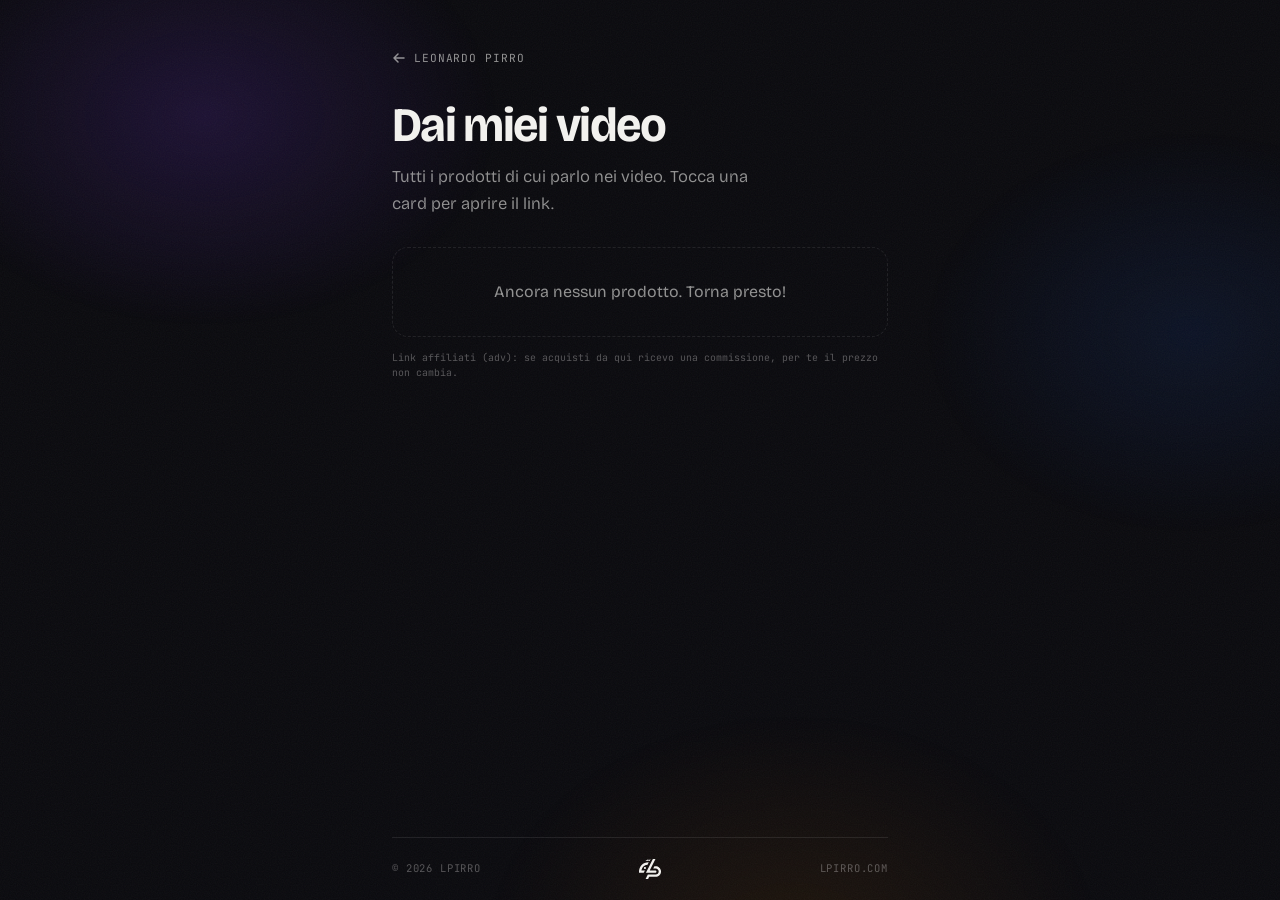
==== video/index.html @ 4da13395 "Add 'Dai miei video' affiliate section and switch copy to Italian - New product cards on the home (l" ====
<!doctype html>
<html lang="it">
<head>
  <meta charset="utf-8">
  <meta name="viewport" content="width=device-width, initial-scale=1, viewport-fit=cover">

  <!-- Google Analytics (GA4) -->
  <script async src="https://www.googletagmanager.com/gtag/js?id=G-3M2TTQP90J"></script>
  <script>
    window.dataLayer = window.dataLayer || [];
    function gtag(){dataLayer.push(arguments);}
    gtag("js", new Date());
    gtag("config", "G-3M2TTQP90J");
  </script>

  <title>Dai miei video - Leonardo Pirro</title>
  <meta name="description" content="Tutti i prodotti di cui parlo nei miei video, con il link per acquistarli. Cerca per nome, brand o argomento.">
  <meta name="color-scheme" content="dark">
  <meta name="theme-color" content="#0a0a0e">
  <link rel="canonical" href="https://lpirro.com/video/">

  <meta property="og:type" content="website">
  <meta property="og:url" content="https://lpirro.com/video/">
  <meta property="og:title" content="Dai miei video - Leonardo Pirro">
  <meta property="og:description" content="Tutti i prodotti di cui parlo nei miei video, con il link per acquistarli.">
  <meta property="og:image" content="https://lpirro.com/assets/og.jpg">
  <meta name="twitter:card" content="summary_large_image">

  <link rel="icon" href="/assets/favicon.svg" type="image/svg+xml">
  <link rel="icon" type="image/png" sizes="48x48" href="/assets/favicon.png">
  <link rel="apple-touch-icon" href="/assets/apple-touch-icon.png">

  <link rel="preconnect" href="https://fonts.googleapis.com">
  <link rel="preconnect" href="https://fonts.gstatic.com" crossorigin>
  <link href="https://fonts.googleapis.com/css2?family=Bricolage+Grotesque:opsz,wght@12..96,200..800&family=JetBrains+Mono:wght@400;500&display=swap" rel="stylesheet">

  <link rel="stylesheet" href="/assets/site.css">
</head>
<body>
  <div class="glows" aria-hidden="true">
    <span class="glow glow-violet"></span>
    <span class="glow glow-blue"></span>
    <span class="glow glow-amber"></span>
  </div>
  <div class="page library">
    <main>
      <a class="back" href="/">
        <svg aria-hidden="true" width="14" height="14" viewBox="0 0 14 14" fill="none"><path d="M12 7H2m4-4L2 7l4 4" stroke="currentColor" stroke-width="1.5" stroke-linecap="round" stroke-linejoin="round"/></svg>
        Leonardo Pirro
      </a>

      <h1>Dai miei video</h1>
      <p class="bio">Tutti i prodotti di cui parlo nei video. Tocca una card per aprire il link.</p>

      <label class="search">
        <svg viewBox="0 0 24 24" fill="none" aria-hidden="true"><circle cx="11" cy="11" r="7" stroke="currentColor" stroke-width="2"/><path d="m20 20-3.8-3.8" stroke="currentColor" stroke-width="2" stroke-linecap="round"/></svg>
        <input id="q" type="search" placeholder="Cerca prodotto o brand" aria-label="Cerca tra i video" autocomplete="off" enterkeyhint="search">
      </label>

      <section class="picks" aria-label="Prodotti dai video">
        <p class="count" id="count" aria-live="polite"></p>
        <ul id="picks-list"></ul>
        <p class="empty" id="empty" hidden></p>
        <p class="disclosure">Link affiliati (adv): se acquisti da qui ricevo una commissione, per te il prezzo non cambia.</p>
      </section>
    </main>

    <footer>
      <span>&copy; <span id="y">2026</span> LPirro</span>
      <span class="footer-mark" aria-hidden="true">
        <svg viewBox="0 0 1084 984" fill="currentColor" xmlns="http://www.w3.org/2000/svg">
          <path d="M571.72 0L418.34 99.63H521.45L571.72 0Z"/>
          <path d="M471.71 0L318.33 99.63H421.44L471.71 0Z"/>
          <path d="M821.82 355.11H757.39L699.72 469H821.82C903.44 469 969.82 535.41 969.82 617C969.82 698.59 903.41 765 821.82 765H432.7L416.92 796.3C384.27 861.12 338.28 952.09 322.16 984H449.76C465.56 952.74 485.02 914.22 502.81 878.95H821.81C966.23 878.95 1083.71 761.47 1083.71 617.05C1083.71 472.63 966.24 355.11 821.82 355.11Z"/>
          <path d="M857.76 618.59C857.76 603.489 851.761 589.006 841.083 578.327C830.404 567.649 815.921 561.65 800.82 561.65H526.39L810.34 0H683L342.15 675.53H802.59C817.384 675.075 831.419 668.875 841.719 658.245C852.018 647.615 857.772 633.391 857.76 618.59Z"/>
          <path d="M290.64 561.08H121C122.74 551.31 125 540.65 127.87 529.37C144.41 464.84 173.51 411.32 214.35 370.29C265.09 319.29 334.15 288.61 420.18 278.6L480 160C403.79 160.54 334.73 172.84 274.66 196.61C219.75 218.34 171.66 249.83 131.76 290.23C-0.76004 424.39 -2.43357e-05 611.38 -2.43357e-05 619.28L0.679976 676.09H232.61L290.64 561.08Z"/>
          <path d="M292.65 493.53C319.988 493.53 342.15 471.368 342.15 444.03C342.15 416.692 319.988 394.53 292.65 394.53C265.312 394.53 243.15 416.692 243.15 444.03C243.15 471.368 265.312 493.53 292.65 493.53Z"/>
        </svg>
      </span>
      <span>lpirro.com</span>
    </footer>
  </div>

  <script src="/assets/picks.js"></script>
  <script>
    document.getElementById("y").textContent = new Date().getFullYear();

    (function () {
      var input = document.getElementById("q");
      var list = document.getElementById("picks-list");
      var count = document.getElementById("count");
      var empty = document.getElementById("empty");

      // lowercase, no accents, so "caffe" finds "Caffè"
      function fold(text) {
        return text.toLowerCase().normalize("NFD").replace(/[\u0300-\u036f]/g, "");
      }

      if (!PICKS.length) {
        input.closest(".search").hidden = true;
        empty.textContent = "Ancora nessun prodotto. Torna presto!";
        empty.hidden = false;
        return;
      }

      var rows = PICKS.map(function (pick) {
        var item = renderPick(pick);
        list.appendChild(item);
        return {
          item: item,
          text: fold([pick.product, pick.brand, PLATFORMS[pick.platform].label, pick.keywords || ""].join(" "))
        };
      });

      var searchTimer;
      function filter() {
        var words = fold(input.value).split(/\s+/).filter(Boolean);
        var shown = 0;
        rows.forEach(function (row) {
          var match = words.every(function (word) { return row.text.indexOf(word) !== -1; });
          row.item.hidden = !match;
          if (match) shown++;
        });
        count.textContent = shown + (shown === 1 ? " prodotto" : " prodotti");
        empty.hidden = shown > 0;
        empty.textContent = "Nessun risultato per \u201c" + input.value.trim() + "\u201d. Prova con il nome del brand.";

        clearTimeout(searchTimer);
        if (words.length) searchTimer = setTimeout(function () {
          if (typeof gtag === "function") gtag("event", "search", { search_term: input.value.trim(), results: shown });
        }, 1200);
      }

      input.addEventListener("input", filter);
      filter();
      focusPick(decodeURIComponent(location.hash.slice(1)));
    })();
  </script>
</body>
</html>
---- assets/site.css ----
:root {
  --bg: #0a0a0e;
  --ink: #f2f1ee;
  --dim: rgba(242, 241, 238, 0.58);
  --faint: rgba(242, 241, 238, 0.32);
  --hairline: rgba(255, 255, 255, 0.09);
  --card: rgba(255, 255, 255, 0.025);
  --violet: #a78bfa;
  --blue: #60a5fa;
  --amber: #fbbf24;
  --font-display: "Bricolage Grotesque", "Helvetica Neue", Helvetica, sans-serif;
  --font-mono: "JetBrains Mono", ui-monospace, "SF Mono", monospace;
}

* { margin: 0; padding: 0; box-sizing: border-box; }

html { -webkit-text-size-adjust: 100%; }

body {
  background: var(--bg);
  color: var(--ink);
  font-family: var(--font-display);
  font-optical-sizing: auto;
  line-height: 1.5;
  -webkit-font-smoothing: antialiased;
  -webkit-tap-highlight-color: transparent;
  min-height: 100dvh;
}

/* ambient studio glow — echoes the portrait's room lighting, drifting slowly */
.glows {
  position: fixed;
  inset: 0;
  z-index: -2;
  overflow: hidden;
  pointer-events: none;
}

.glow {
  position: absolute;
  border-radius: 50%;
  will-change: transform;
}

.glow-violet {
  width: 64vmax;
  height: 46vmax;
  left: -16vmax;
  top: -14vmax;
  background: radial-gradient(closest-side, rgba(124, 58, 237, 0.17), transparent 72%);
  animation: drift-a 28s ease-in-out infinite;
}

.glow-blue {
  width: 58vmax;
  height: 44vmax;
  right: -22vmax;
  top: 4vmax;
  background: radial-gradient(closest-side, rgba(37, 99, 235, 0.11), transparent 72%);
  animation: drift-b 38s ease-in-out infinite;
}

.glow-amber {
  width: 68vmax;
  height: 52vmax;
  left: 28vmax;
  bottom: -30vmax;
  background: radial-gradient(closest-side, rgba(217, 119, 6, 0.10), transparent 72%);
  animation: drift-c 46s ease-in-out infinite;
}

@keyframes drift-a {
  0%, 100% { transform: translate3d(0, 0, 0) scale(1); opacity: 1; }
  33%      { transform: translate3d(5vmax, 3vmax, 0) scale(1.1); opacity: 0.85; }
  66%      { transform: translate3d(-3vmax, 6vmax, 0) scale(0.95); opacity: 1; }
}

@keyframes drift-b {
  0%, 100% { transform: translate3d(0, 0, 0) scale(1); opacity: 0.9; }
  40%      { transform: translate3d(-6vmax, 5vmax, 0) scale(1.12); opacity: 1; }
  70%      { transform: translate3d(2vmax, -4vmax, 0) scale(0.97); opacity: 0.8; }
}

@keyframes drift-c {
  0%, 100% { transform: translate3d(0, 0, 0) scale(1); opacity: 0.95; }
  45%      { transform: translate3d(-7vmax, -4vmax, 0) scale(1.08); opacity: 1; }
  75%      { transform: translate3d(4vmax, 2vmax, 0) scale(1.02); opacity: 0.85; }
}

/* film grain */
body::after {
  content: "";
  position: fixed;
  inset: 0;
  z-index: -1;
  pointer-events: none;
  opacity: 0.05;
  background-image: url("data:image/svg+xml,%3Csvg xmlns='http://www.w3.org/2000/svg' width='180' height='180'%3E%3Cfilter id='n'%3E%3CfeTurbulence type='fractalNoise' baseFrequency='0.85' numOctaves='2' stitchTiles='stitch'/%3E%3C/filter%3E%3Crect width='100%25' height='100%25' filter='url(%23n)'/%3E%3C/svg%3E");
}

::selection { background: rgba(139, 92, 246, 0.45); color: var(--ink); }

.page {
  min-height: 100dvh;
  display: flex;
  flex-direction: column;
  max-width: 30rem;
  margin: 0 auto;
  padding: clamp(2.5rem, 8vh, 4rem) 1.5rem 0;
}

main { flex: 1; }

/* ---------- identity ---------- */

.avatar {
  position: relative;
  width: clamp(104px, 12vw, 136px);
  margin-bottom: 1.75rem;
}

/* multicolor aura that pulses behind the portrait, like speech */
.avatar::before {
  content: "";
  position: absolute;
  inset: -42%;
  z-index: -1;
  border-radius: 50%;
  background:
    radial-gradient(closest-side at 30% 35%, rgba(139, 92, 246, 0.60), transparent 70%),
    radial-gradient(closest-side at 72% 62%, rgba(59, 130, 246, 0.46), transparent 70%),
    radial-gradient(closest-side at 58% 22%, rgba(245, 158, 11, 0.36), transparent 72%),
    radial-gradient(closest-side at 38% 75%, rgba(236, 72, 153, 0.32), transparent 72%);
  filter: blur(16px);
  animation: talk 7.5s ease-in-out infinite;
  will-change: transform, opacity;
}

/* irregular cadence — syllables, emphasis, a pause — not a metronome */
@keyframes talk {
  0%   { transform: scale(1);    opacity: 0.74; }
  11%  { transform: scale(1.08); opacity: 0.9; }
  21%  { transform: scale(1);    opacity: 0.77; }
  33%  { transform: scale(1.13); opacity: 0.97; }
  44%  { transform: scale(1.04); opacity: 0.82; }
  57%  { transform: scale(1.17); opacity: 1; }
  71%  { transform: scale(1.01); opacity: 0.76; }
  83%  { transform: scale(1.08); opacity: 0.9; }
  100% { transform: scale(1);    opacity: 0.74; }
}

/* soft wave radiating outward, like sound */
.avatar::after {
  content: "";
  position: absolute;
  inset: -34%;
  z-index: -1;
  border-radius: 50%;
  background: radial-gradient(closest-side,
    transparent 55%,
    rgba(139, 92, 246, 0.32) 72%,
    rgba(59, 130, 246, 0.20) 83%,
    transparent 97%);
  filter: blur(10px);
  opacity: 0;
  animation: ripple 5.6s ease-out infinite;
  will-change: transform, opacity;
}

@keyframes ripple {
  0%   { transform: scale(0.92); opacity: 0; }
  10%  { opacity: 0.58; }
  42%  { transform: scale(1.2); opacity: 0; }
  48%  { transform: scale(0.94); opacity: 0; }
  57%  { opacity: 0.45; }
  88%  { transform: scale(1.24); opacity: 0; }
  100% { transform: scale(0.92); opacity: 0; }
}

@property --ang {
  syntax: "<angle>";
  initial-value: 0deg;
  inherits: false;
}

.avatar-ring {
  padding: 3px;
  border-radius: 50%;
  background: conic-gradient(from var(--ang),
    #8b5cf6, #3b82f6, #22d3ee, #f59e0b, #ec4899, #8b5cf6);
  box-shadow:
    0 0 70px -12px rgba(139, 92, 246, 0.45),
    0 0 120px -18px rgba(245, 158, 11, 0.28);
  animation: spin 9s linear infinite;
}

@keyframes spin { to { --ang: 360deg; } }

.avatar-core {
  padding: 4px;
  background: var(--bg);
  border-radius: 50%;
}

.avatar-clip {
  border-radius: 50%;
  overflow: hidden;
}

.avatar img {
  display: block;
  width: 100%;
  height: auto;
  transform: scale(1.14);
  transform-origin: 46% 36%;
}

.eyebrow {
  display: flex;
  align-items: center;
  gap: 0.65rem;
  font-family: var(--font-mono);
  font-size: 0.7rem;
  font-weight: 500;
  letter-spacing: 0.2em;
  text-transform: uppercase;
  color: var(--dim);
  margin-bottom: 0.9rem;
}

.eyebrow::before {
  content: "";
  width: 1.4rem;
  height: 1px;
  background: var(--violet);
}

h1 {
  font-size: clamp(2.7rem, 9vw, 4.1rem);
  font-weight: 700;
  font-stretch: 95%;
  line-height: 0.98;
  letter-spacing: -0.035em;
  margin-bottom: 1.15rem;
}

.bio {
  font-size: 1.04rem;
  font-weight: 350;
  color: var(--dim);
  line-height: 1.65;
  max-width: 34ch;
  margin-bottom: 3rem;
}

.bio-lead { display: block; color: var(--ink); margin-bottom: 0.35rem; }

/* ---------- links ---------- */

.channels-label {
  display: flex;
  align-items: center;
  gap: 1rem;
  font-family: var(--font-mono);
  font-size: 0.68rem;
  font-weight: 500;
  letter-spacing: 0.22em;
  text-transform: uppercase;
  color: var(--faint);
  margin-bottom: 1.1rem;
}

.channels-label::after {
  content: "";
  flex: 1;
  height: 1px;
  background: var(--hairline);
}

.links ul {
  list-style: none;
  display: flex;
  flex-direction: column;
  gap: 0.7rem;
}

.card {
  display: flex;
  align-items: center;
  gap: 0.9rem;
  padding: 0.85rem 1rem;
  border: 1px solid var(--hairline);
  border-radius: 1rem;
  background: var(--card);
  text-decoration: none;
  color: var(--ink);
  transition: border-color 0.25s ease, transform 0.25s cubic-bezier(0.4, 0, 0.2, 1), box-shadow 0.25s ease, background-color 0.25s ease;
}

.tile {
  flex: none;
  width: 42px;
  height: 42px;
  border-radius: 0.75rem;
  display: grid;
  place-items: center;
  border: 1px solid var(--hairline);
  background: rgba(255, 255, 255, 0.03);
  color: #cfcdc8;
  transition: color 0.25s ease, border-color 0.25s ease, background-color 0.25s ease;
}

.tile svg { width: 19px; height: 19px; }

.meta { display: flex; flex-direction: column; gap: 0.1rem; min-width: 0; }

.platform {
  font-size: 1.06rem;
  font-weight: 600;
  letter-spacing: -0.01em;
  line-height: 1.2;
}

.handle {
  font-family: var(--font-mono);
  font-size: 0.7rem;
  color: var(--faint);
  letter-spacing: 0.02em;
  white-space: nowrap;
  overflow: hidden;
  text-overflow: ellipsis;
}

.arrow {
  margin-left: auto;
  flex: none;
  color: var(--faint);
  transition: color 0.25s ease, transform 0.25s cubic-bezier(0.4, 0, 0.2, 1);
}

.card:hover,
.card:focus-visible {
  border-color: color-mix(in srgb, var(--acc) 50%, transparent);
  background: color-mix(in srgb, var(--acc) 4%, var(--card));
  transform: translateY(-2px);
  box-shadow: 0 14px 38px -14px color-mix(in srgb, var(--acc) 38%, transparent);
}

.card:hover .tile,
.card:focus-visible .tile {
  color: var(--acc);
  border-color: color-mix(in srgb, var(--acc) 45%, transparent);
  background: color-mix(in srgb, var(--acc) 10%, transparent);
}

.card:hover .arrow,
.card:focus-visible .arrow {
  color: var(--acc);
  transform: translate(2px, -2px);
}

.card:focus-visible {
  outline: 2px solid color-mix(in srgb, var(--acc) 70%, transparent);
  outline-offset: 2px;
}

/* ---------- picks: products from the videos ---------- */

.picks { margin-bottom: 2.4rem; }
.picks[hidden] { display: none; }

.picks ul {
  list-style: none;
  display: flex;
  flex-direction: column;
  gap: 0.7rem;
}

/* the whole row opens the affiliate link; "watch" stays clickable above it */
.pick {
  position: relative;
  padding: 0.7rem 1rem 0.7rem 0.7rem;
  scroll-margin-top: 1.5rem;
}

.pick[hidden] { display: none; }

.pick-link { color: inherit; text-decoration: none; }
.pick-link::after { content: ""; position: absolute; inset: 0; border-radius: inherit; }
.pick-link:focus-visible { outline: none; }

.pick:focus-within {
  outline: 2px solid color-mix(in srgb, var(--acc) 70%, transparent);
  outline-offset: 2px;
}

.cover {
  position: relative;
  flex: none;
  width: 60px;
  height: 60px;
  border-radius: 0.75rem;
  overflow: hidden;
  display: grid;
  place-items: center;
  border: 1px solid var(--hairline);
  background:
    radial-gradient(circle at 25% 20%, color-mix(in srgb, var(--acc) 38%, transparent), transparent 70%),
    rgba(255, 255, 255, 0.03);
  color: rgba(242, 241, 238, 0.7);
}

.cover img { width: 100%; height: 100%; object-fit: cover; display: block; }
.cover svg { width: 18px; height: 18px; }

.pick .platform {
  white-space: nowrap;
  overflow: hidden;
  text-overflow: ellipsis;
}

.pick-sub { display: flex; align-items: center; gap: 0.5rem; min-width: 0; }

.new {
  flex: none;
  font-family: var(--font-mono);
  font-size: 0.58rem;
  font-weight: 500;
  letter-spacing: 0.14em;
  text-transform: uppercase;
  color: var(--amber);
  border: 1px solid color-mix(in srgb, var(--amber) 40%, transparent);
  border-radius: 99px;
  padding: 0.05rem 0.4rem;
}

.watch {
  position: relative;
  z-index: 1;
  align-self: flex-start;
  margin-top: 0.2rem;
  font-family: var(--font-mono);
  font-size: 0.66rem;
  letter-spacing: 0.04em;
  color: var(--dim);
  text-decoration: none;
  border-bottom: 1px solid var(--hairline);
}

.watch:hover, .watch:focus-visible { color: var(--ink); border-color: var(--dim); }

.pick.is-target {
  border-color: color-mix(in srgb, var(--acc) 60%, transparent);
  box-shadow: 0 14px 38px -14px color-mix(in srgb, var(--acc) 45%, transparent);
}

.picks-more {
  display: flex;
  align-items: center;
  justify-content: center;
  gap: 0.6rem;
  margin-top: 0.7rem;
  padding: 0.75rem;
  border: 1px dashed rgba(255, 255, 255, 0.16);
  border-radius: 1rem;
  color: var(--dim);
  font-family: var(--font-mono);
  font-size: 0.68rem;
  letter-spacing: 0.12em;
  text-transform: uppercase;
  text-decoration: none;
  transition: color 0.25s ease, border-color 0.25s ease;
}

.picks-more[hidden] { display: none; }
.picks-more svg { width: 13px; height: 13px; flex: none; }
.picks-more:hover, .picks-more:focus-visible { color: var(--ink); border-color: var(--dim); }

.disclosure {
  margin-top: 0.8rem;
  font-family: var(--font-mono);
  font-size: 0.62rem;
  line-height: 1.6;
  color: var(--faint);
}

/* ---------- all videos page ---------- */

.library main { display: block; min-height: 0; }

.back {
  display: inline-flex;
  align-items: center;
  gap: 0.5rem;
  margin-bottom: 2.2rem;
  font-family: var(--font-mono);
  font-size: 0.7rem;
  letter-spacing: 0.08em;
  text-transform: uppercase;
  color: var(--dim);
  text-decoration: none;
}

.back:hover, .back:focus-visible { color: var(--ink); }

.library h1 { font-size: clamp(2.2rem, 7vw, 3rem); margin-bottom: 0.9rem; }
.library .bio { margin-bottom: 1.8rem; }

.search {
  display: flex;
  align-items: center;
  gap: 0.7rem;
  padding: 0 1rem;
  margin-bottom: 0.9rem;
  border: 1px solid var(--hairline);
  border-radius: 1rem;
  background: var(--card);
  color: var(--faint);
  transition: border-color 0.25s ease;
}

.search[hidden] { display: none; }
.search:focus-within { border-color: color-mix(in srgb, var(--violet) 55%, transparent); color: var(--dim); }
.search svg { width: 16px; height: 16px; flex: none; }

.search input {
  flex: 1;
  min-width: 0;
  padding: 0.85rem 0;
  border: 0;
  outline: 0;
  background: none;
  color: var(--ink);
  font: inherit;
  font-size: 1rem;
}

.search input::placeholder { color: var(--faint); }

.count {
  margin-bottom: 0.9rem;
  font-family: var(--font-mono);
  font-size: 0.66rem;
  letter-spacing: 0.12em;
  text-transform: uppercase;
  color: var(--faint);
}

.empty {
  padding: 2rem 1rem;
  border: 1px dashed var(--hairline);
  border-radius: 1rem;
  text-align: center;
  color: var(--dim);
}

.empty[hidden] { display: none; }

/* ---------- footer ---------- */

footer {
  display: flex;
  justify-content: space-between;
  align-items: center;
  gap: 1rem;
  border-top: 1px solid var(--hairline);
  margin-top: 3.5rem;
  padding: 1.3rem 0 max(1.3rem, env(safe-area-inset-bottom));
  font-family: var(--font-mono);
  font-size: 0.66rem;
  letter-spacing: 0.08em;
  text-transform: uppercase;
  color: var(--faint);
}

.footer-mark svg {
  display: block;
  height: 20px;
  width: auto;
  color: var(--ink);
}

/* ---------- entrance ---------- */

.a {
  animation: rise 0.85s cubic-bezier(0.16, 1, 0.3, 1) both;
  animation-delay: calc((var(--i) + var(--shift, 0)) * 75ms);
}

@keyframes rise {
  from { opacity: 0; transform: translateY(18px); }
  to { opacity: 1; transform: none; }
}

@media (prefers-reduced-motion: reduce) {
  .a, .avatar-ring, .glow, .avatar::before, .avatar::after { animation: none; }
  .card, .arrow, .tile, .picks-more, .search { transition: none; }
}

/* ---------- desktop: split studio layout ---------- */

@media (min-width: 920px) {
  .page {
    max-width: 1080px;
    padding: 3rem clamp(2rem, 5vw, 3.5rem) 0;
  }

  main {
    display: grid;
    grid-template-columns: 1.05fr 1fr;
    gap: clamp(3rem, 7vw, 6rem);
    align-items: center;
    min-height: 0;
  }

  .identity { padding-bottom: 1rem; }

  .bio { margin-bottom: 0; }

  .side { align-self: center; }

  .card { padding: 1rem 1.15rem; }

  footer { margin-top: 2rem; }
}

@media (min-width: 920px) {
  .library { max-width: 38rem; }
}

@media (min-width: 920px) and (min-height: 640px) {
  main { min-height: calc(100dvh - 11rem); }
}
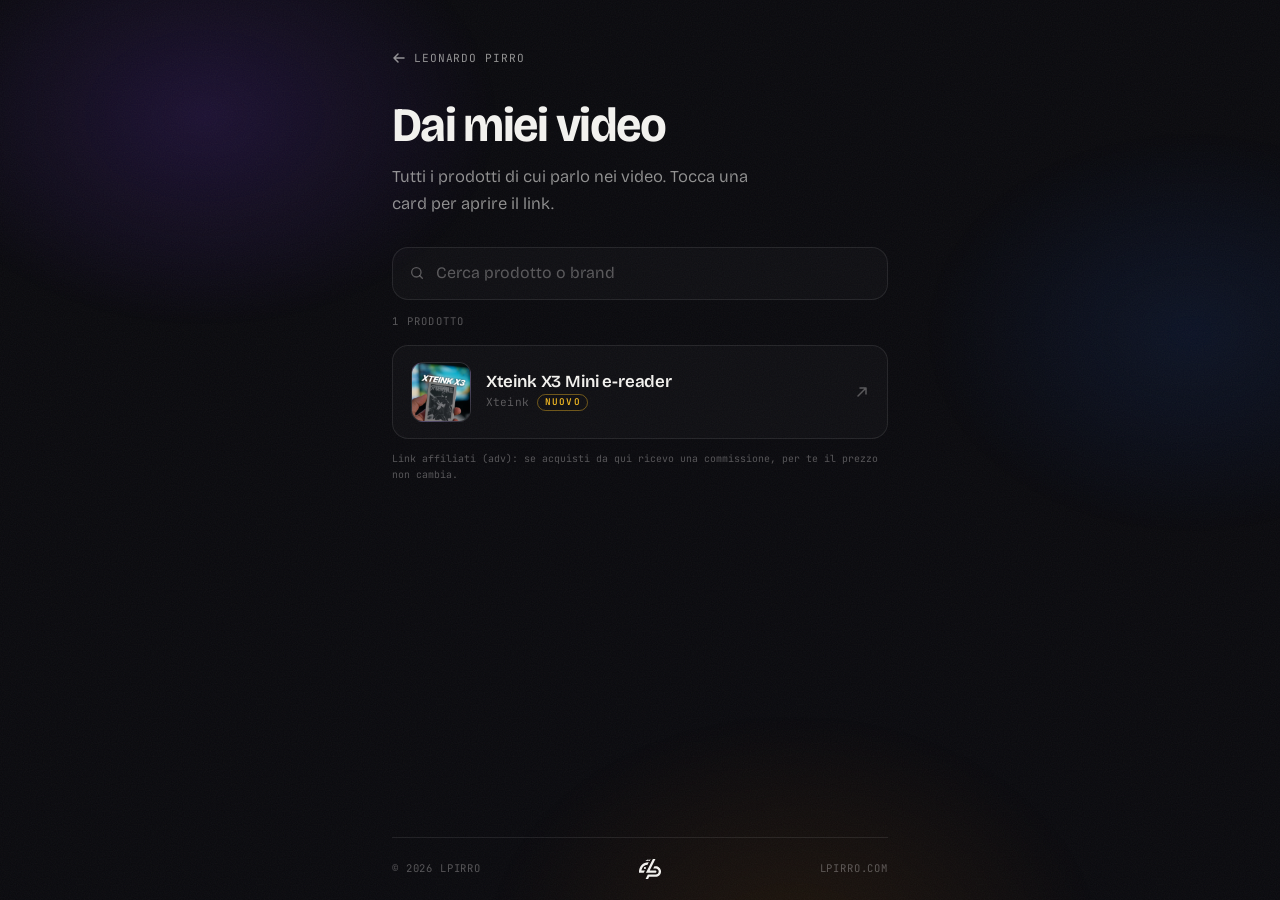
==== commit 1e7430c0: "Add first product: Xteink X3 Mini e-reader - Video link and platform are now optional on a product c" ====
--- a/video/index.html
+++ b/video/index.html
@@ -108,7 +108,7 @@
         list.appendChild(item);
         return {
           item: item,
-          text: fold([pick.product, pick.brand, PLATFORMS[pick.platform].label, pick.keywords || ""].join(" "))
+          text: fold([pick.product, pick.brand, (PLATFORMS[pick.platform] || {}).label || "", pick.keywords || ""].join(" "))
         };
       });
 
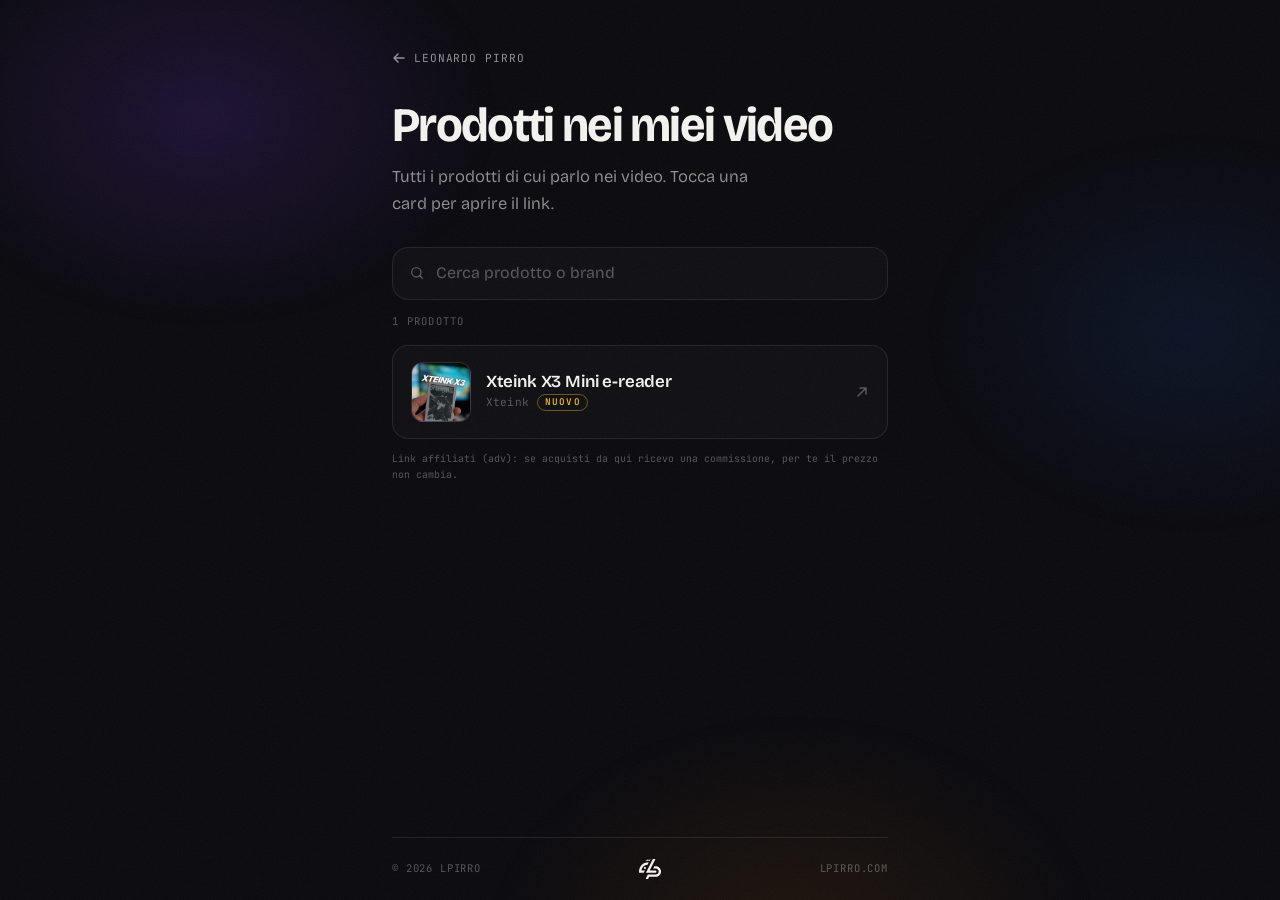
==== commit 74f4b8d9: "Redesign home: icon links, latest YouTube videos, reactive orb - Bio copy: "Tech Content Creator" / " ====
--- a/video/index.html
+++ b/video/index.html
@@ -13,7 +13,7 @@
     gtag("config", "G-3M2TTQP90J");
   </script>
 
-  <title>Dai miei video - Leonardo Pirro</title>
+  <title>Prodotti nei miei video - Leonardo Pirro</title>
   <meta name="description" content="Tutti i prodotti di cui parlo nei miei video, con il link per acquistarli. Cerca per nome, brand o argomento.">
   <meta name="color-scheme" content="dark">
   <meta name="theme-color" content="#0a0a0e">
@@ -21,7 +21,7 @@
 
   <meta property="og:type" content="website">
   <meta property="og:url" content="https://lpirro.com/video/">
-  <meta property="og:title" content="Dai miei video - Leonardo Pirro">
+  <meta property="og:title" content="Prodotti nei miei video - Leonardo Pirro">
   <meta property="og:description" content="Tutti i prodotti di cui parlo nei miei video, con il link per acquistarli.">
   <meta property="og:image" content="https://lpirro.com/assets/og.jpg">
   <meta name="twitter:card" content="summary_large_image">
@@ -49,7 +49,7 @@
         Leonardo Pirro
       </a>
 
-      <h1>Dai miei video</h1>
+      <h1>Prodotti nei miei video</h1>
       <p class="bio">Tutti i prodotti di cui parlo nei video. Tocca una card per aprire il link.</p>
 
       <label class="search">
--- a/assets/site.css
+++ b/assets/site.css
@@ -117,64 +117,117 @@
   position: relative;
   width: clamp(104px, 12vw, 136px);
   margin-bottom: 1.75rem;
-}
-
-/* multicolor aura that pulses behind the portrait, like speech */
-.avatar::before {
+  touch-action: manipulation;
+  -webkit-user-select: none;
+  user-select: none;
+}
+
+/* AI-voice aura: an aurora disc spins behind the portrait while four blurred
+   blobs orbit and morph; the whole thing pulses with the irregular cadence of speech */
+.aura {
+  position: absolute;
+  inset: -48%;
+  z-index: -1;
+  border-radius: 50%;
+  animation: talk 5.8s ease-in-out infinite;
+  will-change: transform;
+}
+
+.aura::before {
   content: "";
   position: absolute;
-  inset: -42%;
-  z-index: -1;
-  border-radius: 50%;
-  background:
-    radial-gradient(closest-side at 30% 35%, rgba(139, 92, 246, 0.60), transparent 70%),
-    radial-gradient(closest-side at 72% 62%, rgba(59, 130, 246, 0.46), transparent 70%),
-    radial-gradient(closest-side at 58% 22%, rgba(245, 158, 11, 0.36), transparent 72%),
-    radial-gradient(closest-side at 38% 75%, rgba(236, 72, 153, 0.32), transparent 72%);
-  filter: blur(16px);
-  animation: talk 7.5s ease-in-out infinite;
+  inset: 12%;
+  border-radius: 50%;
+  background: conic-gradient(from 0deg,
+    #8b5cf6, #3b82f6, #22d3ee, #f59e0b, #ec4899, #8b5cf6);
+  filter: blur(18px);
+  opacity: 0.42;
+  animation: spin-aura 11s linear infinite;
+  will-change: transform;
+}
+
+/* soft wave radiating outward, like sound */
+.aura::after {
+  content: "";
+  position: absolute;
+  inset: 6%;
+  border-radius: 50%;
+  background: radial-gradient(closest-side,
+    transparent 56%,
+    rgba(139, 92, 246, 0.34) 72%,
+    rgba(34, 211, 238, 0.22) 84%,
+    transparent 97%);
+  filter: blur(8px);
+  opacity: 0;
+  animation: ripple 4.2s ease-out infinite;
   will-change: transform, opacity;
+}
+
+.blob {
+  position: absolute;
+  width: 50%;
+  height: 50%;
+  border-radius: 50%;
+  filter: blur(14px);
+  will-change: transform, border-radius;
+}
+
+.blob-1 { left: 4%;   top: 6%;     background: #8b5cf6; opacity: 0.8;  animation: drift-1 7.5s ease-in-out infinite; }
+.blob-2 { right: 2%;  top: 12%;    background: #3b82f6; opacity: 0.7;  animation: drift-2 9.5s ease-in-out infinite; }
+.blob-3 { left: 24%;  bottom: 0;   background: #ec4899; opacity: 0.5;  animation: drift-3 8.6s ease-in-out infinite; }
+.blob-4 { right: 10%; bottom: 8%;  background: #f59e0b; opacity: 0.55; animation: drift-4 11s ease-in-out infinite; }
+
+@keyframes drift-1 {
+  0%, 100% { transform: translate(0, 0) rotate(0deg) scale(1);          border-radius: 58% 42% 46% 54% / 52% 38% 62% 48%; }
+  33%      { transform: translate(36%, 22%) rotate(30deg) scale(1.16);  border-radius: 42% 58% 60% 40% / 46% 54% 46% 54%; }
+  66%      { transform: translate(-8%, 42%) rotate(-16deg) scale(0.88);  border-radius: 50% 50% 38% 62% / 60% 44% 56% 40%; }
+}
+
+@keyframes drift-2 {
+  0%, 100% { transform: translate(0, 0) rotate(0deg) scale(1);           border-radius: 46% 54% 58% 42% / 56% 46% 54% 44%; }
+  30%      { transform: translate(-40%, 24%) rotate(-25deg) scale(1.13); border-radius: 60% 40% 44% 56% / 42% 60% 40% 58%; }
+  65%      { transform: translate(-13%, -18%) rotate(20deg) scale(0.88); border-radius: 40% 60% 54% 46% / 58% 38% 62% 42%; }
+}
+
+@keyframes drift-3 {
+  0%, 100% { transform: translate(0, 0) rotate(0deg) scale(1);           border-radius: 52% 48% 40% 60% / 44% 58% 42% 56%; }
+  40%      { transform: translate(28%, -40%) rotate(32deg) scale(1.18);  border-radius: 44% 56% 62% 38% / 58% 42% 58% 42%; }
+  70%      { transform: translate(-24%, -13%) rotate(-12deg) scale(0.92); border-radius: 60% 40% 48% 52% / 40% 62% 38% 60%; }
+}
+
+@keyframes drift-4 {
+  0%, 100% { transform: translate(0, 0) rotate(0deg) scale(1);           border-radius: 56% 44% 52% 48% / 46% 56% 44% 54%; }
+  35%      { transform: translate(-33%, -34%) rotate(-28deg) scale(1.14); border-radius: 42% 58% 40% 60% / 60% 40% 60% 40%; }
+  70%      { transform: translate(15%, -8%) rotate(16deg) scale(0.9);     border-radius: 62% 38% 56% 44% / 38% 60% 42% 58%; }
+}
+
+@keyframes spin-aura {
+  to { transform: rotate(360deg); }
 }
 
 /* irregular cadence — syllables, emphasis, a pause — not a metronome */
 @keyframes talk {
-  0%   { transform: scale(1);    opacity: 0.74; }
-  11%  { transform: scale(1.08); opacity: 0.9; }
-  21%  { transform: scale(1);    opacity: 0.77; }
-  33%  { transform: scale(1.13); opacity: 0.97; }
-  44%  { transform: scale(1.04); opacity: 0.82; }
-  57%  { transform: scale(1.17); opacity: 1; }
-  71%  { transform: scale(1.01); opacity: 0.76; }
-  83%  { transform: scale(1.08); opacity: 0.9; }
-  100% { transform: scale(1);    opacity: 0.74; }
-}
-
-/* soft wave radiating outward, like sound */
-.avatar::after {
-  content: "";
-  position: absolute;
-  inset: -34%;
-  z-index: -1;
-  border-radius: 50%;
-  background: radial-gradient(closest-side,
-    transparent 55%,
-    rgba(139, 92, 246, 0.32) 72%,
-    rgba(59, 130, 246, 0.20) 83%,
-    transparent 97%);
-  filter: blur(10px);
-  opacity: 0;
-  animation: ripple 5.6s ease-out infinite;
-  will-change: transform, opacity;
+  0%   { transform: scale(1);    }
+  9%   { transform: scale(1.07); }
+  18%  { transform: scale(1.02); }
+  29%  { transform: scale(1.12); }
+  38%  { transform: scale(1.04); }
+  50%  { transform: scale(1.16); }
+  61%  { transform: scale(1.02); }
+  70%  { transform: scale(1.09); }
+  80%  { transform: scale(1.0);  }
+  88%  { transform: scale(1.06); }
+  100% { transform: scale(1);    }
 }
 
 @keyframes ripple {
-  0%   { transform: scale(0.92); opacity: 0; }
-  10%  { opacity: 0.58; }
-  42%  { transform: scale(1.2); opacity: 0; }
-  48%  { transform: scale(0.94); opacity: 0; }
-  57%  { opacity: 0.45; }
-  88%  { transform: scale(1.24); opacity: 0; }
-  100% { transform: scale(0.92); opacity: 0; }
+  0%   { transform: scale(0.9); opacity: 0; }
+  12%  { opacity: 0.6; }
+  48%  { transform: scale(1.22); opacity: 0; }
+  52%  { transform: scale(0.92); opacity: 0; }
+  62%  { opacity: 0.45; }
+  92%  { transform: scale(1.26); opacity: 0; }
+  100% { transform: scale(0.9); opacity: 0; }
 }
 
 @property --ang {
@@ -191,7 +244,7 @@
   box-shadow:
     0 0 70px -12px rgba(139, 92, 246, 0.45),
     0 0 120px -18px rgba(245, 158, 11, 0.28);
-  animation: spin 9s linear infinite;
+  animation: spin 7s linear infinite;
 }
 
 @keyframes spin { to { --ang: 360deg; } }
@@ -213,6 +266,8 @@
   height: auto;
   transform: scale(1.14);
   transform-origin: 46% 36%;
+  -webkit-user-drag: none;
+  -webkit-touch-callout: none;
 }
 
 .eyebrow {
@@ -250,10 +305,48 @@
   color: var(--dim);
   line-height: 1.65;
   max-width: 34ch;
+  margin-bottom: 1.5rem;
+}
+
+.bio-lead { display: block; color: var(--ink); margin-bottom: 0.35rem; }
+
+/* ---------- socials: one row of icon links under the bio ---------- */
+
+.socials {
+  list-style: none;
+  display: flex;
+  flex-wrap: wrap;
+  gap: 0.6rem;
   margin-bottom: 3rem;
 }
 
-.bio-lead { display: block; color: var(--ink); margin-bottom: 0.35rem; }
+.social {
+  display: grid;
+  place-items: center;
+  width: 46px;
+  height: 46px;
+  border-radius: 0.8rem;
+  border: 1px solid var(--hairline);
+  background: var(--card);
+  color: #cfcdc8;
+  transition: color 0.25s ease, border-color 0.25s ease, background-color 0.25s ease, transform 0.25s cubic-bezier(0.4, 0, 0.2, 1), box-shadow 0.25s ease;
+}
+
+.social svg { width: 19px; height: 19px; }
+
+.social:hover,
+.social:focus-visible {
+  color: var(--acc);
+  border-color: color-mix(in srgb, var(--acc) 50%, transparent);
+  background: color-mix(in srgb, var(--acc) 10%, transparent);
+  transform: translateY(-2px);
+  box-shadow: 0 12px 30px -12px color-mix(in srgb, var(--acc) 45%, transparent);
+}
+
+.social:focus-visible {
+  outline: 2px solid color-mix(in srgb, var(--acc) 70%, transparent);
+  outline-offset: 2px;
+}
 
 /* ---------- links ---------- */
 
@@ -275,13 +368,6 @@
   flex: 1;
   height: 1px;
   background: var(--hairline);
-}
-
-.links ul {
-  list-style: none;
-  display: flex;
-  flex-direction: column;
-  gap: 0.7rem;
 }
 
 .card {
@@ -297,21 +383,6 @@
   transition: border-color 0.25s ease, transform 0.25s cubic-bezier(0.4, 0, 0.2, 1), box-shadow 0.25s ease, background-color 0.25s ease;
 }
 
-.tile {
-  flex: none;
-  width: 42px;
-  height: 42px;
-  border-radius: 0.75rem;
-  display: grid;
-  place-items: center;
-  border: 1px solid var(--hairline);
-  background: rgba(255, 255, 255, 0.03);
-  color: #cfcdc8;
-  transition: color 0.25s ease, border-color 0.25s ease, background-color 0.25s ease;
-}
-
-.tile svg { width: 19px; height: 19px; }
-
 .meta { display: flex; flex-direction: column; gap: 0.1rem; min-width: 0; }
 
 .platform {
@@ -344,13 +415,6 @@
   background: color-mix(in srgb, var(--acc) 4%, var(--card));
   transform: translateY(-2px);
   box-shadow: 0 14px 38px -14px color-mix(in srgb, var(--acc) 38%, transparent);
-}
-
-.card:hover .tile,
-.card:focus-visible .tile {
-  color: var(--acc);
-  border-color: color-mix(in srgb, var(--acc) 45%, transparent);
-  background: color-mix(in srgb, var(--acc) 10%, transparent);
 }
 
 .card:hover .arrow,
@@ -484,6 +548,171 @@
   color: var(--faint);
 }
 
+/* ---------- latest videos: horizontal reel ---------- */
+
+.videos { margin-bottom: 2.4rem; }
+.videos[hidden] { display: none; }
+
+.reel-head {
+  display: flex;
+  align-items: center;
+  gap: 1rem;
+  margin-bottom: 1.1rem;
+}
+
+.reel-head .channels-label { flex: 1; margin-bottom: 0; }
+
+.reel-nav { display: none; gap: 0.35rem; }
+
+@media (hover: hover) { .reel-nav { display: flex; } }
+
+.reel-btn {
+  width: 28px;
+  height: 28px;
+  display: grid;
+  place-items: center;
+  border: 1px solid var(--hairline);
+  border-radius: 50%;
+  background: var(--card);
+  color: var(--dim);
+  cursor: pointer;
+  transition: color 0.2s ease, border-color 0.2s ease, opacity 0.2s ease;
+}
+
+.reel-btn svg { width: 12px; height: 12px; }
+.reel-btn:hover:not(:disabled) { color: var(--ink); border-color: var(--dim); }
+.reel-btn:disabled { opacity: 0.3; cursor: default; }
+
+/* bleeds to the screen edge so cards slide under it */
+.reel {
+  list-style: none;
+  display: flex;
+  gap: 0.8rem;
+  overflow-x: auto;
+  overscroll-behavior-x: contain;
+  scroll-snap-type: x mandatory;
+  scrollbar-width: none;
+  margin: 0 -1.5rem;
+  padding: 0.25rem 1.5rem 0.75rem;
+  scroll-padding-inline: 1.5rem;
+}
+
+.reel::-webkit-scrollbar { display: none; }
+
+.reel li {
+  flex: none;
+  width: min(68vw, 250px);
+  scroll-snap-align: start;
+}
+
+.clip {
+  --acc: #ff0033;
+  display: flex;
+  flex-direction: column;
+  gap: 0.6rem;
+  color: var(--ink);
+  text-decoration: none;
+}
+
+.thumb {
+  position: relative;
+  display: block;
+  aspect-ratio: 16 / 9;
+  border-radius: 0.85rem;
+  overflow: hidden;
+  border: 1px solid var(--hairline);
+  background: var(--card);
+  transition: border-color 0.25s ease, transform 0.25s cubic-bezier(0.4, 0, 0.2, 1), box-shadow 0.25s ease;
+}
+
+.thumb img {
+  width: 100%;
+  height: 100%;
+  object-fit: cover;
+  display: block;
+  transition: transform 0.5s cubic-bezier(0.16, 1, 0.3, 1);
+}
+
+.play {
+  position: absolute;
+  left: 0.6rem;
+  bottom: 0.6rem;
+  width: 30px;
+  height: 30px;
+  display: grid;
+  place-items: center;
+  border-radius: 50%;
+  border: 1px solid rgba(255, 255, 255, 0.14);
+  background: rgba(10, 10, 14, 0.72);
+  backdrop-filter: blur(6px);
+  color: var(--ink);
+  transition: background-color 0.25s ease, border-color 0.25s ease;
+}
+
+.play svg { width: 13px; height: 13px; margin-left: 1px; }
+
+.short {
+  position: absolute;
+  top: 0.6rem;
+  left: 0.6rem;
+  padding: 0.1rem 0.45rem;
+  border-radius: 99px;
+  border: 1px solid rgba(255, 255, 255, 0.14);
+  background: rgba(10, 10, 14, 0.72);
+  backdrop-filter: blur(6px);
+  font-family: var(--font-mono);
+  font-size: 0.56rem;
+  font-weight: 500;
+  letter-spacing: 0.14em;
+  text-transform: uppercase;
+  color: var(--ink);
+}
+
+.clip-title {
+  font-size: 0.95rem;
+  font-weight: 600;
+  line-height: 1.3;
+  letter-spacing: -0.01em;
+  display: -webkit-box;
+  -webkit-line-clamp: 2;
+  -webkit-box-orient: vertical;
+  overflow: hidden;
+}
+
+.clip:hover .thumb,
+.clip:focus-visible .thumb {
+  border-color: color-mix(in srgb, var(--acc) 50%, transparent);
+  transform: translateY(-2px);
+  box-shadow: 0 10px 26px -12px color-mix(in srgb, var(--acc) 45%, transparent);
+}
+
+.clip:hover .thumb img { transform: scale(1.04); }
+.clip:hover .play { background: var(--acc); border-color: var(--acc); }
+.clip:focus-visible { outline: none; }
+
+.clip:focus-visible .thumb {
+  outline: 2px solid color-mix(in srgb, var(--acc) 70%, transparent);
+  outline-offset: 2px;
+}
+
+.clip-all {
+  aspect-ratio: 16 / 9;
+  align-items: center;
+  justify-content: center;
+  gap: 0.5rem;
+  border: 1px dashed rgba(255, 255, 255, 0.16);
+  border-radius: 0.85rem;
+  color: var(--dim);
+  font-family: var(--font-mono);
+  font-size: 0.66rem;
+  letter-spacing: 0.12em;
+  text-transform: uppercase;
+  transition: color 0.25s ease, border-color 0.25s ease;
+}
+
+.clip-all svg { width: 22px; height: 22px; }
+.clip-all:hover, .clip-all:focus-visible { color: var(--ink); border-color: var(--dim); }
+
 /* ---------- all videos page ---------- */
 
 .library main { display: block; min-height: 0; }
@@ -593,8 +822,8 @@
 }
 
 @media (prefers-reduced-motion: reduce) {
-  .a, .avatar-ring, .glow, .avatar::before, .avatar::after { animation: none; }
-  .card, .arrow, .tile, .picks-more, .search { transition: none; }
+  .a, .avatar-ring, .glow, .aura, .aura::before, .aura::after, .blob { animation: none; }
+  .card, .arrow, .social, .thumb, .thumb img, .play, .reel-btn, .picks-more, .search { transition: none; }
 }
 
 /* ---------- desktop: split studio layout ---------- */
@@ -615,9 +844,14 @@
 
   .identity { padding-bottom: 1rem; }
 
-  .bio { margin-bottom: 0; }
-
-  .side { align-self: center; }
+  .socials { margin-bottom: 0; }
+
+  .side { align-self: center; min-width: 0; }
+
+  /* no bleed in the column: exactly two cards fit, so nothing is ever cut off */
+  .reel { margin: 0; padding: 0.25rem 0 0.75rem; scroll-padding-inline: 0; }
+
+  .reel li { width: calc((100% - 0.8rem) / 2); }
 
   .card { padding: 1rem 1.15rem; }
 
